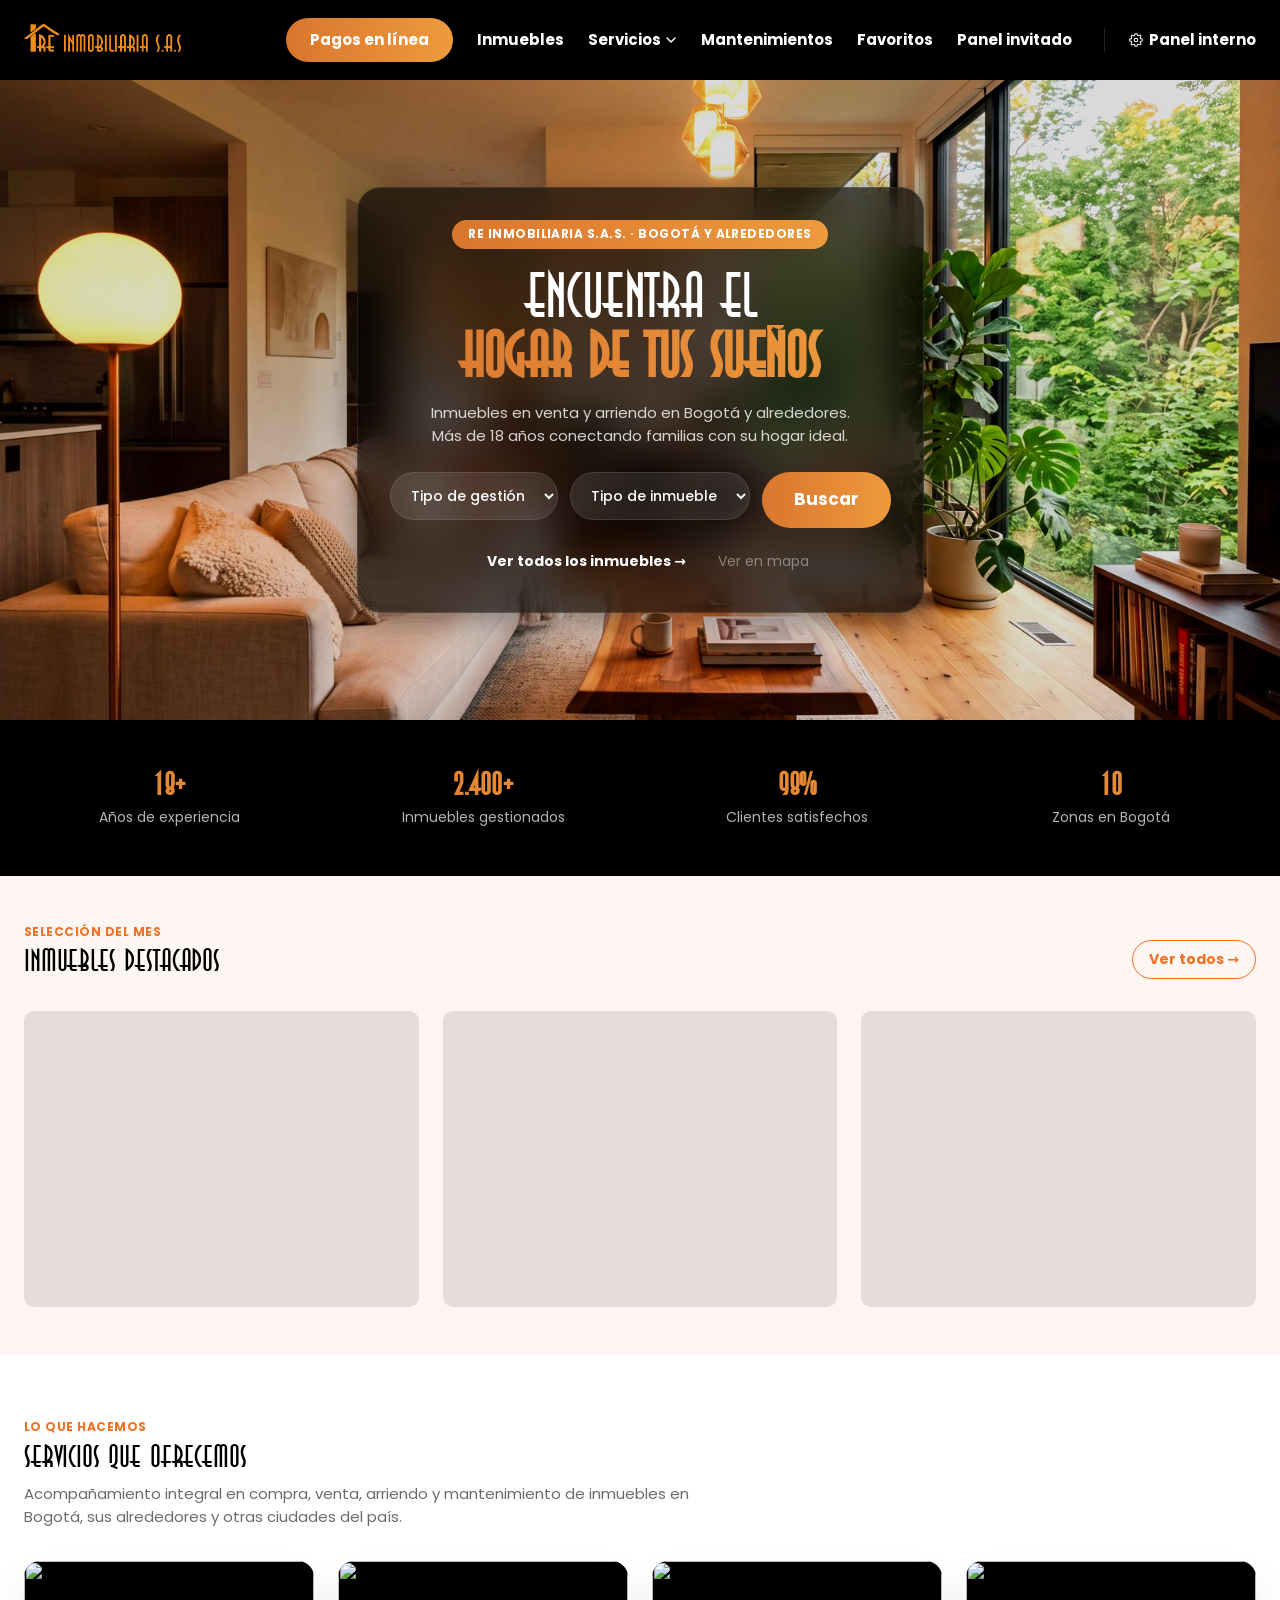
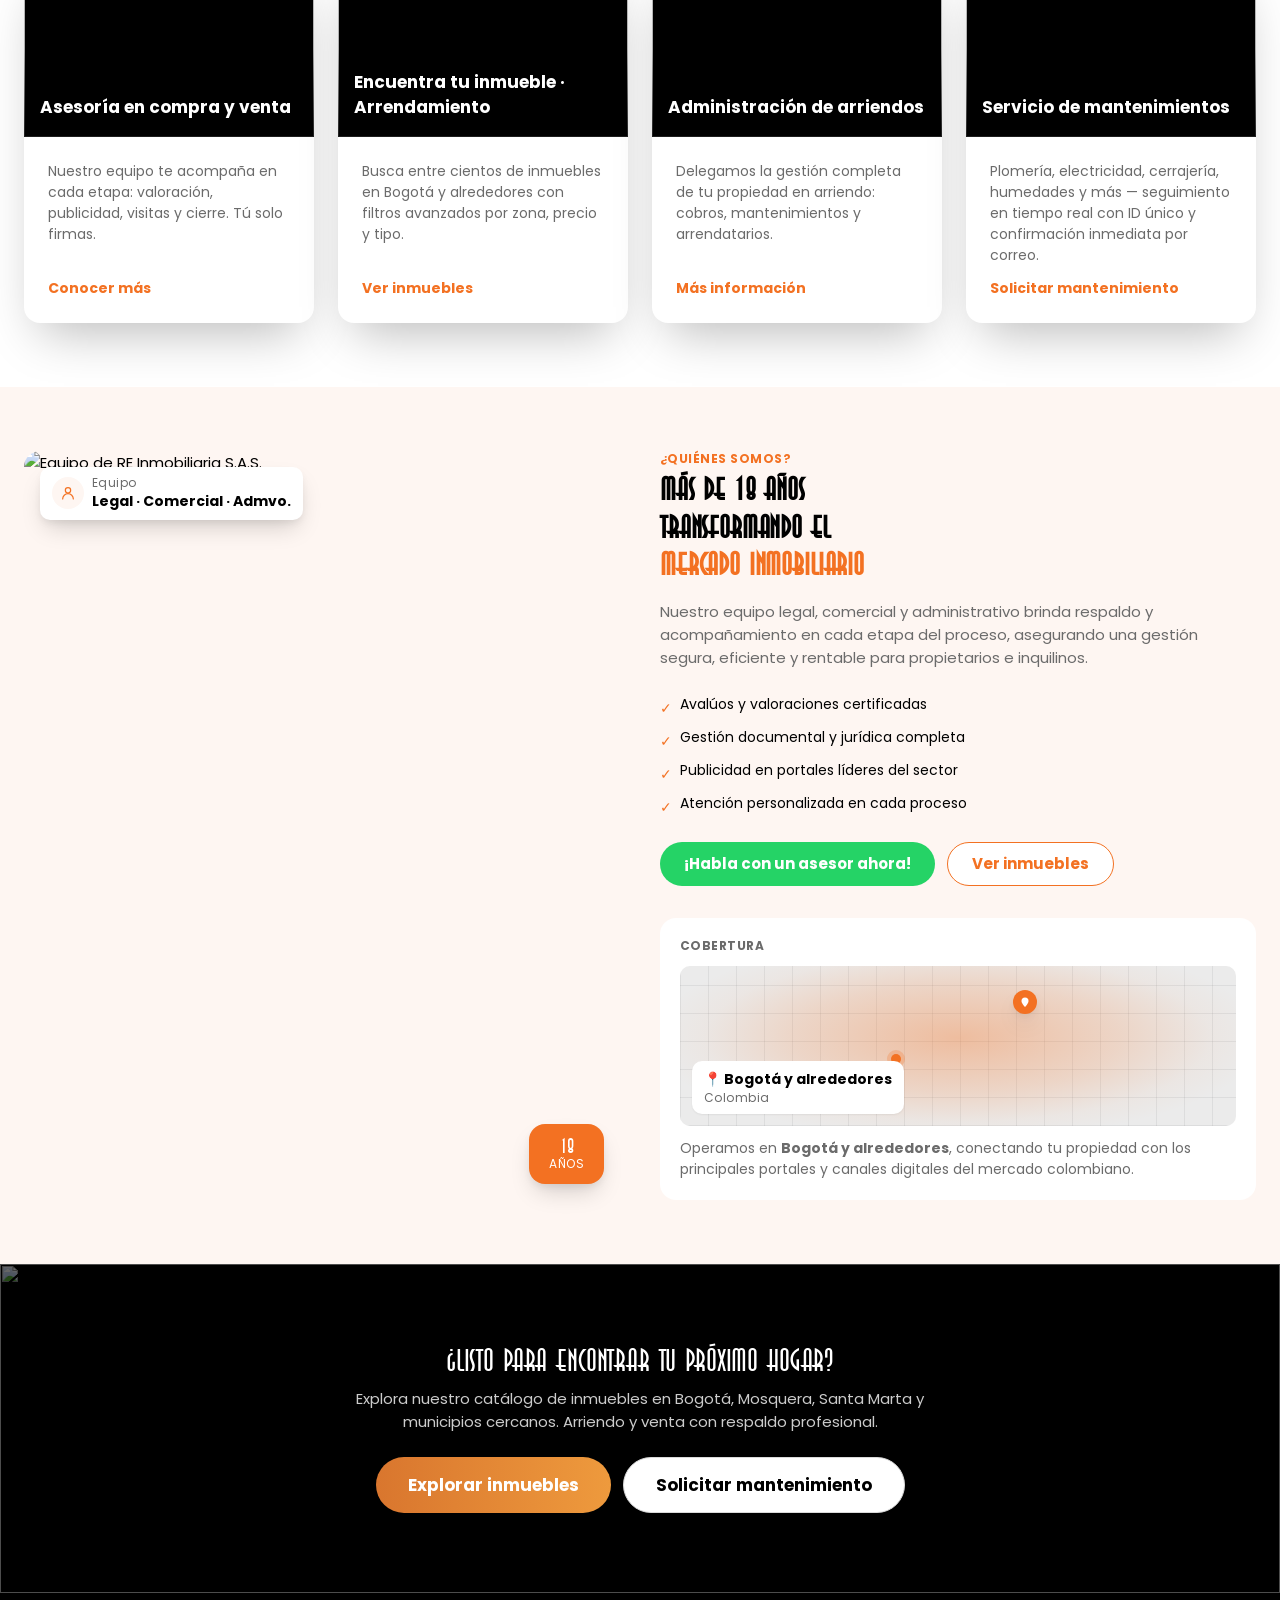
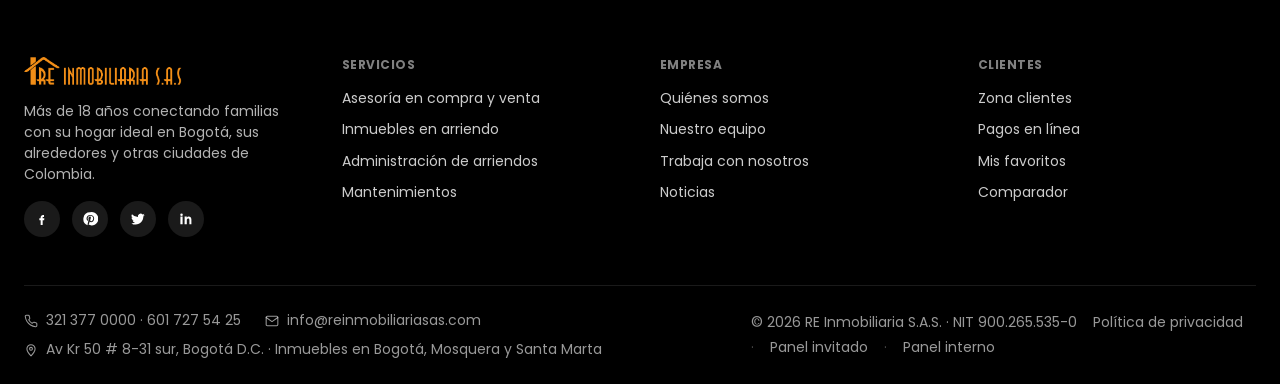
==== index.html @ d083c3a6 "Demo de la página (versión 3) Co-Authored-By: Claude Opus 5.5 <noreply@anthropic.com>" ====
<!doctype html>
<html lang="es">
  <head>
    <meta charset="UTF-8" />
    <meta name="viewport" content="width=device-width, initial-scale=1.0" />
    <title>RE Inmobiliaria S.A.S. · Inmuebles en venta y arriendo en Bogotá y alrededores</title>
    <meta name="description" content="Inmuebles en venta y arriendo en Bogotá, Mosquera, Santa Marta y municipios cercanos. Administración de arriendos con canon garantizado y asesoría en compra y venta." />
    <script type="module" crossorigin src="./assets/index-C6ubczsK.js"></script>
    <link rel="stylesheet" crossorigin href="./assets/index-BKQSIBcS.css">
  </head>
  <body>
    <div id="root"></div>
  </body>
</html>
---- assets/index-BKQSIBcS.css ----
.leaflet-pane,.leaflet-tile,.leaflet-marker-icon,.leaflet-marker-shadow,.leaflet-tile-container,.leaflet-pane>svg,.leaflet-pane>canvas,.leaflet-zoom-box,.leaflet-image-layer,.leaflet-layer{position:absolute;left:0;top:0}.leaflet-container{overflow:hidden}.leaflet-tile,.leaflet-marker-icon,.leaflet-marker-shadow{-webkit-user-select:none;-moz-user-select:none;user-select:none;-webkit-user-drag:none}.leaflet-tile::-moz-selection{background:transparent}.leaflet-tile::selection{background:transparent}.leaflet-safari .leaflet-tile{image-rendering:-webkit-optimize-contrast}.leaflet-safari .leaflet-tile-container{width:1600px;height:1600px;-webkit-transform-origin:0 0}.leaflet-marker-icon,.leaflet-marker-shadow{display:block}.leaflet-container .leaflet-overlay-pane svg{max-width:none!important;max-height:none!important}.leaflet-container .leaflet-marker-pane img,.leaflet-container .leaflet-shadow-pane img,.leaflet-container .leaflet-tile-pane img,.leaflet-container img.leaflet-image-layer,.leaflet-container .leaflet-tile{max-width:none!important;max-height:none!important;width:auto;padding:0}.leaflet-container img.leaflet-tile{mix-blend-mode:plus-lighter}.leaflet-container.leaflet-touch-zoom{touch-action:pan-x pan-y}.leaflet-container.leaflet-touch-drag{touch-action:none;touch-action:pinch-zoom}.leaflet-container.leaflet-touch-drag.leaflet-touch-zoom{touch-action:none}.leaflet-container{-webkit-tap-highlight-color:transparent}.leaflet-container a{-webkit-tap-highlight-color:rgba(51,181,229,.4)}.leaflet-tile{filter:inherit;visibility:hidden}.leaflet-tile-loaded{visibility:inherit}.leaflet-zoom-box{width:0;height:0;box-sizing:border-box;z-index:800}.leaflet-overlay-pane svg{-moz-user-select:none}.leaflet-pane{z-index:400}.leaflet-tile-pane{z-index:200}.leaflet-overlay-pane{z-index:400}.leaflet-shadow-pane{z-index:500}.leaflet-marker-pane{z-index:600}.leaflet-tooltip-pane{z-index:650}.leaflet-popup-pane{z-index:700}.leaflet-map-pane canvas{z-index:100}.leaflet-map-pane svg{z-index:200}.leaflet-vml-shape{width:1px;height:1px}.lvml{behavior:url(#default#VML);display:inline-block;position:absolute}.leaflet-control{position:relative;z-index:800;pointer-events:visiblePainted;pointer-events:auto}.leaflet-top,.leaflet-bottom{position:absolute;z-index:1000;pointer-events:none}.leaflet-top{top:0}.leaflet-right{right:0}.leaflet-bottom{bottom:0}.leaflet-left{left:0}.leaflet-control{float:left;clear:both}.leaflet-right .leaflet-control{float:right}.leaflet-top .leaflet-control{margin-top:10px}.leaflet-bottom .leaflet-control{margin-bottom:10px}.leaflet-left .leaflet-control{margin-left:10px}.leaflet-right .leaflet-control{margin-right:10px}.leaflet-fade-anim .leaflet-popup{opacity:0;transition:opacity .2s linear}.leaflet-fade-anim .leaflet-map-pane .leaflet-popup{opacity:1}.leaflet-zoom-animated{transform-origin:0 0}svg.leaflet-zoom-animated{will-change:transform}.leaflet-zoom-anim .leaflet-zoom-animated{transition:transform .25s cubic-bezier(0,0,.25,1)}.leaflet-zoom-anim .leaflet-tile,.leaflet-pan-anim .leaflet-tile{transition:none}.leaflet-zoom-anim .leaflet-zoom-hide{visibility:hidden}.leaflet-interactive{cursor:pointer}.leaflet-grab{cursor:grab}.leaflet-crosshair,.leaflet-crosshair .leaflet-interactive{cursor:crosshair}.leaflet-popup-pane,.leaflet-control{cursor:auto}.leaflet-dragging .leaflet-grab,.leaflet-dragging .leaflet-grab .leaflet-interactive,.leaflet-dragging .leaflet-marker-draggable{cursor:move;cursor:grabbing}.leaflet-marker-icon,.leaflet-marker-shadow,.leaflet-image-layer,.leaflet-pane>svg path,.leaflet-tile-container{pointer-events:none}.leaflet-marker-icon.leaflet-interactive,.leaflet-image-layer.leaflet-interactive,.leaflet-pane>svg path.leaflet-interactive,svg.leaflet-image-layer.leaflet-interactive path{pointer-events:visiblePainted;pointer-events:auto}.leaflet-container{background:#ddd;outline-offset:1px}.leaflet-container a{color:#0078a8}.leaflet-zoom-box{border:2px dotted #38f;background:#ffffff80}.leaflet-container{font-family:Helvetica Neue,Arial,Helvetica,sans-serif;font-size:12px;font-size:.75rem;line-height:1.5}.leaflet-bar{box-shadow:0 1px 5px #000000a6;border-radius:4px}.leaflet-bar a{background-color:#fff;border-bottom:1px solid #ccc;width:26px;height:26px;line-height:26px;display:block;text-align:center;text-decoration:none;color:#000}.leaflet-bar a,.leaflet-control-layers-toggle{background-position:50% 50%;background-repeat:no-repeat;display:block}.leaflet-bar a:hover,.leaflet-bar a:focus{background-color:#f4f4f4}.leaflet-bar a:first-child{border-top-left-radius:4px;border-top-right-radius:4px}.leaflet-bar a:last-child{border-bottom-left-radius:4px;border-bottom-right-radius:4px;border-bottom:none}.leaflet-bar a.leaflet-disabled{cursor:default;background-color:#f4f4f4;color:#bbb}.leaflet-touch .leaflet-bar a{width:30px;height:30px;line-height:30px}.leaflet-touch .leaflet-bar a:first-child{border-top-left-radius:2px;border-top-right-radius:2px}.leaflet-touch .leaflet-bar a:last-child{border-bottom-left-radius:2px;border-bottom-right-radius:2px}.leaflet-control-zoom-in,.leaflet-control-zoom-out{font:700 18px Lucida Console,Monaco,monospace;text-indent:1px}.leaflet-touch .leaflet-control-zoom-in,.leaflet-touch .leaflet-control-zoom-out{font-size:22px}.leaflet-control-layers{box-shadow:0 1px 5px #0006;background:#fff;border-radius:5px}.leaflet-control-layers-toggle{background-image:url([data-uri]);width:36px;height:36px}.leaflet-retina .leaflet-control-layers-toggle{background-image:url([data-uri]);background-size:26px 26px}.leaflet-touch .leaflet-control-layers-toggle{width:44px;height:44px}.leaflet-control-layers .leaflet-control-layers-list,.leaflet-control-layers-expanded .leaflet-control-layers-toggle{display:none}.leaflet-control-layers-expanded .leaflet-control-layers-list{display:block;position:relative}.leaflet-control-layers-expanded{padding:6px 10px 6px 6px;color:#333;background:#fff}.leaflet-control-layers-scrollbar{overflow-y:scroll;overflow-x:hidden;padding-right:5px}.leaflet-control-layers-selector{margin-top:2px;position:relative;top:1px}.leaflet-control-layers label{display:block;font-size:13px;font-size:1.08333em}.leaflet-control-layers-separator{height:0;border-top:1px solid #ddd;margin:5px -10px 5px -6px}.leaflet-default-icon-path{background-image:url([data-uri])}.leaflet-container .leaflet-control-attribution{background:#fff;background:#fffc;margin:0}.leaflet-control-attribution,.leaflet-control-scale-line{padding:0 5px;color:#333;line-height:1.4}.leaflet-control-attribution a{text-decoration:none}.leaflet-control-attribution a:hover,.leaflet-control-attribution a:focus{text-decoration:underline}.leaflet-attribution-flag{display:inline!important;vertical-align:baseline!important;width:1em;height:.6669em}.leaflet-left .leaflet-control-scale{margin-left:5px}.leaflet-bottom .leaflet-control-scale{margin-bottom:5px}.leaflet-control-scale-line{border:2px solid #777;border-top:none;line-height:1.1;padding:2px 5px 1px;white-space:nowrap;box-sizing:border-box;background:#fffc;text-shadow:1px 1px #fff}.leaflet-control-scale-line:not(:first-child){border-top:2px solid #777;border-bottom:none;margin-top:-2px}.leaflet-control-scale-line:not(:first-child):not(:last-child){border-bottom:2px solid #777}.leaflet-touch .leaflet-control-attribution,.leaflet-touch .leaflet-control-layers,.leaflet-touch .leaflet-bar{box-shadow:none}.leaflet-touch .leaflet-control-layers,.leaflet-touch .leaflet-bar{border:2px solid rgba(0,0,0,.2);background-clip:padding-box}.leaflet-popup{position:absolute;text-align:center;margin-bottom:20px}.leaflet-popup-content-wrapper{padding:1px;text-align:left;border-radius:12px}.leaflet-popup-content{margin:13px 24px 13px 20px;line-height:1.3;font-size:13px;font-size:1.08333em;min-height:1px}.leaflet-popup-content p{margin:1.3em 0}.leaflet-popup-tip-container{width:40px;height:20px;position:absolute;left:50%;margin-top:-1px;margin-left:-20px;overflow:hidden;pointer-events:none}.leaflet-popup-tip{width:17px;height:17px;padding:1px;margin:-10px auto 0;pointer-events:auto;transform:rotate(45deg)}.leaflet-popup-content-wrapper,.leaflet-popup-tip{background:#fff;color:#333;box-shadow:0 3px 14px #0006}.leaflet-container a.leaflet-popup-close-button{position:absolute;top:0;right:0;border:none;text-align:center;width:24px;height:24px;font:16px/24px Tahoma,Verdana,sans-serif;color:#757575;text-decoration:none;background:transparent}.leaflet-container a.leaflet-popup-close-button:hover,.leaflet-container a.leaflet-popup-close-button:focus{color:#585858}.leaflet-popup-scrolled{overflow:auto}.leaflet-oldie .leaflet-popup-content-wrapper{-ms-zoom:1}.leaflet-oldie .leaflet-popup-tip{width:24px;margin:0 auto;-ms-filter:"progid:DXImageTransform.Microsoft.Matrix(M11=0.70710678, M12=0.70710678, M21=-0.70710678, M22=0.70710678)";filter:progid:DXImageTransform.Microsoft.Matrix(M11=.70710678,M12=.70710678,M21=-.70710678,M22=.70710678)}.leaflet-oldie .leaflet-control-zoom,.leaflet-oldie .leaflet-control-layers,.leaflet-oldie .leaflet-popup-content-wrapper,.leaflet-oldie .leaflet-popup-tip{border:1px solid #999}.leaflet-div-icon{background:#fff;border:1px solid #666}.leaflet-tooltip{position:absolute;padding:6px;background-color:#fff;border:1px solid #fff;border-radius:3px;color:#222;white-space:nowrap;-webkit-user-select:none;-moz-user-select:none;user-select:none;pointer-events:none;box-shadow:0 1px 3px #0006}.leaflet-tooltip.leaflet-interactive{cursor:pointer;pointer-events:auto}.leaflet-tooltip-top:before,.leaflet-tooltip-bottom:before,.leaflet-tooltip-left:before,.leaflet-tooltip-right:before{position:absolute;pointer-events:none;border:6px solid transparent;background:transparent;content:""}.leaflet-tooltip-bottom{margin-top:6px}.leaflet-tooltip-top{margin-top:-6px}.leaflet-tooltip-bottom:before,.leaflet-tooltip-top:before{left:50%;margin-left:-6px}.leaflet-tooltip-top:before{bottom:0;margin-bottom:-12px;border-top-color:#fff}.leaflet-tooltip-bottom:before{top:0;margin-top:-12px;margin-left:-6px;border-bottom-color:#fff}.leaflet-tooltip-left{margin-left:-6px}.leaflet-tooltip-right{margin-left:6px}.leaflet-tooltip-left:before,.leaflet-tooltip-right:before{top:50%;margin-top:-6px}.leaflet-tooltip-left:before{right:0;margin-right:-12px;border-left-color:#fff}.leaflet-tooltip-right:before{left:0;margin-left:-12px;border-right-color:#fff}@media print{.leaflet-control{-webkit-print-color-adjust:exact;print-color-adjust:exact}}*,:before,:after{--tw-border-spacing-x: 0;--tw-border-spacing-y: 0;--tw-translate-x: 0;--tw-translate-y: 0;--tw-rotate: 0;--tw-skew-x: 0;--tw-skew-y: 0;--tw-scale-x: 1;--tw-scale-y: 1;--tw-pan-x: ;--tw-pan-y: ;--tw-pinch-zoom: ;--tw-scroll-snap-strictness: proximity;--tw-gradient-from-position: ;--tw-gradient-via-position: ;--tw-gradient-to-position: ;--tw-ordinal: ;--tw-slashed-zero: ;--tw-numeric-figure: ;--tw-numeric-spacing: ;--tw-numeric-fraction: ;--tw-ring-inset: ;--tw-ring-offset-width: 0px;--tw-ring-offset-color: #fff;--tw-ring-color: rgb(59 130 246 / .5);--tw-ring-offset-shadow: 0 0 #0000;--tw-ring-shadow: 0 0 #0000;--tw-shadow: 0 0 #0000;--tw-shadow-colored: 0 0 #0000;--tw-blur: ;--tw-brightness: ;--tw-contrast: ;--tw-grayscale: ;--tw-hue-rotate: ;--tw-invert: ;--tw-saturate: ;--tw-sepia: ;--tw-drop-shadow: ;--tw-backdrop-blur: ;--tw-backdrop-brightness: ;--tw-backdrop-contrast: ;--tw-backdrop-grayscale: ;--tw-backdrop-hue-rotate: ;--tw-backdrop-invert: ;--tw-backdrop-opacity: ;--tw-backdrop-saturate: ;--tw-backdrop-sepia: ;--tw-contain-size: ;--tw-contain-layout: ;--tw-contain-paint: ;--tw-contain-style: }::backdrop{--tw-border-spacing-x: 0;--tw-border-spacing-y: 0;--tw-translate-x: 0;--tw-translate-y: 0;--tw-rotate: 0;--tw-skew-x: 0;--tw-skew-y: 0;--tw-scale-x: 1;--tw-scale-y: 1;--tw-pan-x: ;--tw-pan-y: ;--tw-pinch-zoom: ;--tw-scroll-snap-strictness: proximity;--tw-gradient-from-position: ;--tw-gradient-via-position: ;--tw-gradient-to-position: ;--tw-ordinal: ;--tw-slashed-zero: ;--tw-numeric-figure: ;--tw-numeric-spacing: ;--tw-numeric-fraction: ;--tw-ring-inset: ;--tw-ring-offset-width: 0px;--tw-ring-offset-color: #fff;--tw-ring-color: rgb(59 130 246 / .5);--tw-ring-offset-shadow: 0 0 #0000;--tw-ring-shadow: 0 0 #0000;--tw-shadow: 0 0 #0000;--tw-shadow-colored: 0 0 #0000;--tw-blur: ;--tw-brightness: ;--tw-contrast: ;--tw-grayscale: ;--tw-hue-rotate: ;--tw-invert: ;--tw-saturate: ;--tw-sepia: ;--tw-drop-shadow: ;--tw-backdrop-blur: ;--tw-backdrop-brightness: ;--tw-backdrop-contrast: ;--tw-backdrop-grayscale: ;--tw-backdrop-hue-rotate: ;--tw-backdrop-invert: ;--tw-backdrop-opacity: ;--tw-backdrop-saturate: ;--tw-backdrop-sepia: ;--tw-contain-size: ;--tw-contain-layout: ;--tw-contain-paint: ;--tw-contain-style: }*,:before,:after{box-sizing:border-box;border-width:0;border-style:solid;border-color:#e5e7eb}:before,:after{--tw-content: ""}html,:host{line-height:1.5;-webkit-text-size-adjust:100%;-moz-tab-size:4;-o-tab-size:4;tab-size:4;font-family:ui-sans-serif,system-ui,sans-serif,"Apple Color Emoji","Segoe UI Emoji",Segoe UI Symbol,"Noto Color Emoji";font-feature-settings:normal;font-variation-settings:normal;-webkit-tap-highlight-color:transparent}body{margin:0;line-height:inherit}hr{height:0;color:inherit;border-top-width:1px}abbr:where([title]){-webkit-text-decoration:underline dotted;text-decoration:underline dotted}h1,h2,h3,h4,h5,h6{font-size:inherit;font-weight:inherit}a{color:inherit;text-decoration:inherit}b,strong{font-weight:bolder}code,kbd,samp,pre{font-family:ui-monospace,SFMono-Regular,Menlo,Monaco,Consolas,Liberation Mono,Courier New,monospace;font-feature-settings:normal;font-variation-settings:normal;font-size:1em}small{font-size:80%}sub,sup{font-size:75%;line-height:0;position:relative;vertical-align:baseline}sub{bottom:-.25em}sup{top:-.5em}table{text-indent:0;border-color:inherit;border-collapse:collapse}button,input,optgroup,select,textarea{font-family:inherit;font-feature-settings:inherit;font-variation-settings:inherit;font-size:100%;font-weight:inherit;line-height:inherit;letter-spacing:inherit;color:inherit;margin:0;padding:0}button,select{text-transform:none}button,input:where([type=button]),input:where([type=reset]),input:where([type=submit]){-webkit-appearance:button;background-color:transparent;background-image:none}:-moz-focusring{outline:auto}:-moz-ui-invalid{box-shadow:none}progress{vertical-align:baseline}::-webkit-inner-spin-button,::-webkit-outer-spin-button{height:auto}[type=search]{-webkit-appearance:textfield;outline-offset:-2px}::-webkit-search-decoration{-webkit-appearance:none}::-webkit-file-upload-button{-webkit-appearance:button;font:inherit}summary{display:list-item}blockquote,dl,dd,h1,h2,h3,h4,h5,h6,hr,figure,p,pre{margin:0}fieldset{margin:0;padding:0}legend{padding:0}ol,ul,menu{list-style:none;margin:0;padding:0}dialog{padding:0}textarea{resize:vertical}input::-moz-placeholder,textarea::-moz-placeholder{opacity:1;color:#9ca3af}input::placeholder,textarea::placeholder{opacity:1;color:#9ca3af}button,[role=button]{cursor:pointer}:disabled{cursor:default}img,svg,video,canvas,audio,iframe,embed,object{display:block;vertical-align:middle}img,video{max-width:100%;height:auto}[hidden]:where(:not([hidden=until-found])){display:none}html{font-family:Poppins,system-ui,-apple-system,sans-serif}body{--tw-bg-opacity: 1;background-color:rgb(254 246 242 / var(--tw-bg-opacity, 1));font-family:Poppins,system-ui,-apple-system,sans-serif;font-size:15px;line-height:1.55;--tw-text-opacity: 1;color:rgb(0 0 0 / var(--tw-text-opacity, 1));-webkit-font-smoothing:antialiased;-moz-osx-font-smoothing:grayscale}h1,h2{font-family:Anastas,Poppins,system-ui,-apple-system,sans-serif;text-transform:uppercase}h3{font-family:Poppins,system-ui,-apple-system,sans-serif}.sr-only{position:absolute;width:1px;height:1px;padding:0;margin:-1px;overflow:hidden;clip:rect(0,0,0,0);white-space:nowrap;border-width:0}.pointer-events-none{pointer-events:none}.pointer-events-auto{pointer-events:auto}.visible{visibility:visible}.invisible{visibility:hidden}.fixed{position:fixed}.absolute{position:absolute}.relative{position:relative}.sticky{position:sticky}.inset-0{top:0;right:0;bottom:0;left:0}.inset-x-0{left:0;right:0}.inset-y-0{top:0;bottom:0}.-left-\[27px\]{left:-27px}.-left-\[calc\(2rem\+15px\)\]{left:calc((2rem + 15px)*-1)}.bottom-0{bottom:0}.bottom-2{bottom:.5rem}.bottom-3{bottom:.75rem}.bottom-4{bottom:1rem}.bottom-5{bottom:1.25rem}.bottom-6{bottom:1.5rem}.left-0{left:0}.left-1\/2{left:50%}.left-2{left:.5rem}.left-3{left:.75rem}.left-4{left:1rem}.left-\[19px\]{left:19px}.left-\[38\%\]{left:38%}.left-\[62\%\]{left:62%}.right-0{right:0}.right-1{right:.25rem}.right-2{right:.5rem}.right-3{right:.75rem}.right-4{right:1rem}.top-0{top:0}.top-1{top:.25rem}.top-1\/2{top:50%}.top-20{top:5rem}.top-24{top:6rem}.top-3{top:.75rem}.top-4{top:1rem}.top-5{top:1.25rem}.top-\[30\%\]{top:30%}.top-\[35\%\]{top:35%}.top-\[55\%\]{top:55%}.top-full{top:100%}.isolate{isolation:isolate}.z-10{z-index:10}.z-20{z-index:20}.z-30{z-index:30}.z-40{z-index:40}.z-50{z-index:50}.m-auto{margin:auto}.mx-auto{margin-left:auto;margin-right:auto}.my-2{margin-top:.5rem;margin-bottom:.5rem}.-mt-3{margin-top:-.75rem}.mb-1{margin-bottom:.25rem}.mb-1\.5{margin-bottom:.375rem}.mb-2{margin-bottom:.5rem}.mb-3{margin-bottom:.75rem}.mb-4{margin-bottom:1rem}.mb-6{margin-bottom:1.5rem}.mb-8{margin-bottom:2rem}.ml-1{margin-left:.25rem}.ml-2{margin-left:.5rem}.ml-3{margin-left:.75rem}.mr-1\.5{margin-right:.375rem}.mr-auto{margin-right:auto}.mt-0\.5{margin-top:.125rem}.mt-1{margin-top:.25rem}.mt-1\.5{margin-top:.375rem}.mt-10{margin-top:2.5rem}.mt-12{margin-top:3rem}.mt-2{margin-top:.5rem}.mt-3{margin-top:.75rem}.mt-4{margin-top:1rem}.mt-5{margin-top:1.25rem}.mt-6{margin-top:1.5rem}.mt-8{margin-top:2rem}.mt-auto{margin-top:auto}.block{display:block}.inline-block{display:inline-block}.inline{display:inline}.flex{display:flex}.inline-flex{display:inline-flex}.table{display:table}.grid{display:grid}.hidden{display:none}.aspect-\[4\/3\]{aspect-ratio:4/3}.h-1{height:.25rem}.h-1\.5{height:.375rem}.h-10{height:2.5rem}.h-11{height:2.75rem}.h-12{height:3rem}.h-14{height:3.5rem}.h-16{height:4rem}.h-2{height:.5rem}.h-2\.5{height:.625rem}.h-20{height:5rem}.h-24{height:6rem}.h-3{height:.75rem}.h-4{height:1rem}.h-40{height:10rem}.h-44{height:11rem}.h-5{height:1.25rem}.h-52{height:13rem}.h-6{height:1.5rem}.h-7{height:1.75rem}.h-8{height:2rem}.h-80{height:20rem}.h-9{height:2.25rem}.h-\[260px\]{height:260px}.h-\[420px\]{height:420px}.h-\[500px\]{height:500px}.h-\[520px\]{height:520px}.h-\[640px\]{height:640px}.h-fit{height:-moz-fit-content;height:fit-content}.h-full{height:100%}.h-screen{height:100vh}.max-h-40{max-height:10rem}.max-h-48{max-height:12rem}.max-h-52{max-height:13rem}.max-h-\[70\%\]{max-height:70%}.max-h-\[80vh\]{max-height:80vh}.max-h-\[92vh\]{max-height:92vh}.max-h-full{max-height:100%}.min-h-0{min-height:0px}.min-h-\[360px\]{min-height:360px}.min-h-\[420px\]{min-height:420px}.min-h-\[480px\]{min-height:480px}.min-h-\[640px\]{min-height:640px}.min-h-screen{min-height:100vh}.w-0\.5{width:.125rem}.w-1\.5{width:.375rem}.w-1\/3{width:33.333333%}.w-10{width:2.5rem}.w-11{width:2.75rem}.w-12{width:3rem}.w-14{width:3.5rem}.w-16{width:4rem}.w-2{width:.5rem}.w-2\.5{width:.625rem}.w-2\/5{width:40%}.w-20{width:5rem}.w-24{width:6rem}.w-3{width:.75rem}.w-32{width:8rem}.w-4{width:1rem}.w-40{width:10rem}.w-44{width:11rem}.w-5{width:1.25rem}.w-56{width:14rem}.w-6{width:1.5rem}.w-64{width:16rem}.w-7{width:1.75rem}.w-72{width:18rem}.w-8{width:2rem}.w-9{width:2.25rem}.w-\[min\(24rem\,calc\(100vw-2rem\)\)\]{width:min(24rem,calc(100vw - 2rem))}.w-auto{width:auto}.w-fit{width:-moz-fit-content;width:fit-content}.w-full{width:100%}.w-px{width:1px}.min-w-0{min-width:0px}.min-w-\[3ch\]{min-width:3ch}.min-w-\[420px\]{min-width:420px}.min-w-\[460px\]{min-width:460px}.min-w-\[560px\]{min-width:560px}.min-w-\[640px\]{min-width:640px}.min-w-\[860px\]{min-width:860px}.min-w-\[900px\]{min-width:900px}.max-w-2xl{max-width:42rem}.max-w-3xl{max-width:48rem}.max-w-4xl{max-width:56rem}.max-w-5xl{max-width:64rem}.max-w-6xl{max-width:72rem}.max-w-7xl{max-width:80rem}.max-w-\[130px\]{max-width:130px}.max-w-\[140px\]{max-width:140px}.max-w-\[200px\]{max-width:200px}.max-w-\[85\%\]{max-width:85%}.max-w-full{max-width:100%}.max-w-lg{max-width:32rem}.max-w-md{max-width:28rem}.max-w-prose{max-width:65ch}.max-w-sm{max-width:24rem}.max-w-xl{max-width:36rem}.max-w-xs{max-width:20rem}.flex-1{flex:1 1 0%}.shrink-0{flex-shrink:0}.table-fixed{table-layout:fixed}.border-collapse{border-collapse:collapse}.origin-top{transform-origin:top}.-translate-x-1\/2{--tw-translate-x: -50%;transform:translate(var(--tw-translate-x),var(--tw-translate-y)) rotate(var(--tw-rotate)) skew(var(--tw-skew-x)) skewY(var(--tw-skew-y)) scaleX(var(--tw-scale-x)) scaleY(var(--tw-scale-y))}.-translate-y-1\/2{--tw-translate-y: -50%;transform:translate(var(--tw-translate-x),var(--tw-translate-y)) rotate(var(--tw-rotate)) skew(var(--tw-skew-x)) skewY(var(--tw-skew-y)) scaleX(var(--tw-scale-x)) scaleY(var(--tw-scale-y))}.-translate-y-full{--tw-translate-y: -100%;transform:translate(var(--tw-translate-x),var(--tw-translate-y)) rotate(var(--tw-rotate)) skew(var(--tw-skew-x)) skewY(var(--tw-skew-y)) scaleX(var(--tw-scale-x)) scaleY(var(--tw-scale-y))}.translate-x-1\/2{--tw-translate-x: 50%;transform:translate(var(--tw-translate-x),var(--tw-translate-y)) rotate(var(--tw-rotate)) skew(var(--tw-skew-x)) skewY(var(--tw-skew-y)) scaleX(var(--tw-scale-x)) scaleY(var(--tw-scale-y))}.rotate-180{--tw-rotate: 180deg;transform:translate(var(--tw-translate-x),var(--tw-translate-y)) rotate(var(--tw-rotate)) skew(var(--tw-skew-x)) skewY(var(--tw-skew-y)) scaleX(var(--tw-scale-x)) scaleY(var(--tw-scale-y))}.transform{transform:translate(var(--tw-translate-x),var(--tw-translate-y)) rotate(var(--tw-rotate)) skew(var(--tw-skew-x)) skewY(var(--tw-skew-y)) scaleX(var(--tw-scale-x)) scaleY(var(--tw-scale-y))}@keyframes bounce{0%,to{transform:translateY(-25%);animation-timing-function:cubic-bezier(.8,0,1,1)}50%{transform:none;animation-timing-function:cubic-bezier(0,0,.2,1)}}.animate-bounce{animation:bounce 1s infinite}@keyframes pulse{50%{opacity:.5}}.animate-pulse{animation:pulse 2s cubic-bezier(.4,0,.6,1) infinite}@keyframes spin{to{transform:rotate(360deg)}}.animate-spin{animation:spin 1s linear infinite}.cursor-not-allowed{cursor:not-allowed}.cursor-pointer{cursor:pointer}.cursor-zoom-in{cursor:zoom-in}.resize{resize:both}.scroll-mt-24{scroll-margin-top:6rem}.list-disc{list-style-type:disc}.appearance-none{-webkit-appearance:none;-moz-appearance:none;appearance:none}.grid-cols-1{grid-template-columns:repeat(1,minmax(0,1fr))}.grid-cols-2{grid-template-columns:repeat(2,minmax(0,1fr))}.grid-cols-3{grid-template-columns:repeat(3,minmax(0,1fr))}.grid-cols-4{grid-template-columns:repeat(4,minmax(0,1fr))}.grid-cols-\[minmax\(0\,140px\)_1fr_auto\]{grid-template-columns:minmax(0,140px) 1fr auto}.flex-row-reverse{flex-direction:row-reverse}.flex-col{flex-direction:column}.flex-wrap{flex-wrap:wrap}.items-start{align-items:flex-start}.items-end{align-items:flex-end}.items-center{align-items:center}.items-baseline{align-items:baseline}.justify-start{justify-content:flex-start}.justify-end{justify-content:flex-end}.justify-center{justify-content:center}.justify-between{justify-content:space-between}.gap-1{gap:.25rem}.gap-1\.5{gap:.375rem}.gap-10{gap:2.5rem}.gap-2{gap:.5rem}.gap-2\.5{gap:.625rem}.gap-3{gap:.75rem}.gap-4{gap:1rem}.gap-5{gap:1.25rem}.gap-6{gap:1.5rem}.gap-8{gap:2rem}.gap-x-4{-moz-column-gap:1rem;column-gap:1rem}.gap-x-6{-moz-column-gap:1.5rem;column-gap:1.5rem}.gap-y-1{row-gap:.25rem}.gap-y-2{row-gap:.5rem}.gap-y-5{row-gap:1.25rem}.space-y-1>:not([hidden])~:not([hidden]){--tw-space-y-reverse: 0;margin-top:calc(.25rem * calc(1 - var(--tw-space-y-reverse)));margin-bottom:calc(.25rem * var(--tw-space-y-reverse))}.space-y-1\.5>:not([hidden])~:not([hidden]){--tw-space-y-reverse: 0;margin-top:calc(.375rem * calc(1 - var(--tw-space-y-reverse)));margin-bottom:calc(.375rem * var(--tw-space-y-reverse))}.space-y-2>:not([hidden])~:not([hidden]){--tw-space-y-reverse: 0;margin-top:calc(.5rem * calc(1 - var(--tw-space-y-reverse)));margin-bottom:calc(.5rem * var(--tw-space-y-reverse))}.space-y-2\.5>:not([hidden])~:not([hidden]){--tw-space-y-reverse: 0;margin-top:calc(.625rem * calc(1 - var(--tw-space-y-reverse)));margin-bottom:calc(.625rem * var(--tw-space-y-reverse))}.space-y-3>:not([hidden])~:not([hidden]){--tw-space-y-reverse: 0;margin-top:calc(.75rem * calc(1 - var(--tw-space-y-reverse)));margin-bottom:calc(.75rem * var(--tw-space-y-reverse))}.space-y-4>:not([hidden])~:not([hidden]){--tw-space-y-reverse: 0;margin-top:calc(1rem * calc(1 - var(--tw-space-y-reverse)));margin-bottom:calc(1rem * var(--tw-space-y-reverse))}.space-y-5>:not([hidden])~:not([hidden]){--tw-space-y-reverse: 0;margin-top:calc(1.25rem * calc(1 - var(--tw-space-y-reverse)));margin-bottom:calc(1.25rem * var(--tw-space-y-reverse))}.space-y-6>:not([hidden])~:not([hidden]){--tw-space-y-reverse: 0;margin-top:calc(1.5rem * calc(1 - var(--tw-space-y-reverse)));margin-bottom:calc(1.5rem * var(--tw-space-y-reverse))}.divide-y>:not([hidden])~:not([hidden]){--tw-divide-y-reverse: 0;border-top-width:calc(1px * calc(1 - var(--tw-divide-y-reverse)));border-bottom-width:calc(1px * var(--tw-divide-y-reverse))}.divide-border>:not([hidden])~:not([hidden]){--tw-divide-opacity: 1;border-color:rgb(217 217 217 / var(--tw-divide-opacity, 1))}.overflow-hidden{overflow:hidden}.overflow-x-auto{overflow-x:auto}.overflow-y-auto{overflow-y:auto}.truncate{overflow:hidden;text-overflow:ellipsis;white-space:nowrap}.hyphens-auto{-webkit-hyphens:auto;hyphens:auto}.whitespace-nowrap{white-space:nowrap}.whitespace-pre-line{white-space:pre-line}.break-words{overflow-wrap:break-word}.break-all{word-break:break-all}.rounded{border-radius:.25rem}.rounded-full{border-radius:9999px}.rounded-lg{border-radius:16px}.rounded-md{border-radius:10px}.rounded-pill{border-radius:9999px}.rounded-xl{border-radius:24px}.rounded-b-md{border-bottom-right-radius:10px;border-bottom-left-radius:10px}.rounded-t-xl{border-top-left-radius:24px;border-top-right-radius:24px}.border{border-width:1px}.border-2{border-width:2px}.border-b{border-bottom-width:1px}.border-b-2{border-bottom-width:2px}.border-l{border-left-width:1px}.border-l-2{border-left-width:2px}.border-l-4{border-left-width:4px}.border-t{border-top-width:1px}.border-t-2{border-top-width:2px}.border-dashed{border-style:dashed}.border-border{--tw-border-opacity: 1;border-color:rgb(217 217 217 / var(--tw-border-opacity, 1))}.border-dark{--tw-border-opacity: 1;border-color:rgb(0 0 0 / var(--tw-border-opacity, 1))}.border-dark-glassBorder{border-color:#ffffff1a}.border-primary{--tw-border-opacity: 1;border-color:rgb(243 113 34 / var(--tw-border-opacity, 1))}.border-primary-light{--tw-border-opacity: 1;border-color:rgb(253 234 222 / var(--tw-border-opacity, 1))}.border-primary\/30{border-color:#f371224d}.border-primary\/60{border-color:#f3712299}.border-status-inProgress-dot{--tw-border-opacity: 1;border-color:rgb(217 119 6 / var(--tw-border-opacity, 1))}.border-status-resolved-dot{--tw-border-opacity: 1;border-color:rgb(22 163 74 / var(--tw-border-opacity, 1))}.border-transparent{border-color:transparent}.border-white\/10{border-color:#ffffff1a}.border-white\/15{border-color:#ffffff26}.border-white\/40{border-color:#fff6}.border-t-transparent{border-top-color:transparent}.bg-border{--tw-bg-opacity: 1;background-color:rgb(217 217 217 / var(--tw-bg-opacity, 1))}.bg-dark{--tw-bg-opacity: 1;background-color:rgb(0 0 0 / var(--tw-bg-opacity, 1))}.bg-dark-glass{background-color:#000000a6}.bg-dark-subtle{--tw-bg-opacity: 1;background-color:rgb(235 235 235 / var(--tw-bg-opacity, 1))}.bg-dark-subtle\/20{background-color:#ebebeb33}.bg-dark-subtle\/40{background-color:#ebebeb66}.bg-dark-subtle\/60{background-color:#ebebeb99}.bg-dark\/10{background-color:#0000001a}.bg-dark\/15{background-color:#00000026}.bg-dark\/5{background-color:#0000000d}.bg-dark\/50{background-color:#00000080}.bg-dark\/80{background-color:#000c}.bg-dark\/85{background-color:#000000d9}.bg-primary{--tw-bg-opacity: 1;background-color:rgb(243 113 34 / var(--tw-bg-opacity, 1))}.bg-primary-light{--tw-bg-opacity: 1;background-color:rgb(253 234 222 / var(--tw-bg-opacity, 1))}.bg-primary-subtle{--tw-bg-opacity: 1;background-color:rgb(254 246 242 / var(--tw-bg-opacity, 1))}.bg-primary-subtle\/50{background-color:#fef6f280}.bg-status-assigned-bg{--tw-bg-opacity: 1;background-color:rgb(237 233 254 / var(--tw-bg-opacity, 1))}.bg-status-assigned-dot{--tw-bg-opacity: 1;background-color:rgb(124 58 237 / var(--tw-bg-opacity, 1))}.bg-status-inProgress-bg{--tw-bg-opacity: 1;background-color:rgb(254 243 199 / var(--tw-bg-opacity, 1))}.bg-status-received-bg{--tw-bg-opacity: 1;background-color:rgb(219 234 254 / var(--tw-bg-opacity, 1))}.bg-status-received-dot{--tw-bg-opacity: 1;background-color:rgb(37 99 235 / var(--tw-bg-opacity, 1))}.bg-status-resolved-bg{--tw-bg-opacity: 1;background-color:rgb(220 252 231 / var(--tw-bg-opacity, 1))}.bg-status-resolved-dot{--tw-bg-opacity: 1;background-color:rgb(22 163 74 / var(--tw-bg-opacity, 1))}.bg-status-waitingApproval-bg{--tw-bg-opacity: 1;background-color:rgb(255 237 213 / var(--tw-bg-opacity, 1))}.bg-transparent{background-color:transparent}.bg-whatsapp{--tw-bg-opacity: 1;background-color:rgb(37 211 102 / var(--tw-bg-opacity, 1))}.bg-white{--tw-bg-opacity: 1;background-color:rgb(255 255 255 / var(--tw-bg-opacity, 1))}.bg-white\/10{background-color:#ffffff1a}.bg-white\/15{background-color:#ffffff26}.bg-white\/5{background-color:#ffffff0d}.bg-white\/70{background-color:#ffffffb3}.bg-white\/90{background-color:#ffffffe6}.bg-white\/95{background-color:#fffffff2}.bg-gradient-primary{background-image:linear-gradient(to right,#d9762e,#ee9a3d)}.bg-gradient-to-r{background-image:linear-gradient(to right,var(--tw-gradient-stops))}.bg-gradient-to-t{background-image:linear-gradient(to top,var(--tw-gradient-stops))}.from-dark{--tw-gradient-from: #000000 var(--tw-gradient-from-position);--tw-gradient-to: rgb(0 0 0 / 0) var(--tw-gradient-to-position);--tw-gradient-stops: var(--tw-gradient-from), var(--tw-gradient-to)}.from-dark\/85{--tw-gradient-from: rgb(0 0 0 / .85) var(--tw-gradient-from-position);--tw-gradient-to: rgb(0 0 0 / 0) var(--tw-gradient-to-position);--tw-gradient-stops: var(--tw-gradient-from), var(--tw-gradient-to)}.from-white{--tw-gradient-from: #FFFFFF var(--tw-gradient-from-position);--tw-gradient-to: rgb(255 255 255 / 0) var(--tw-gradient-to-position);--tw-gradient-stops: var(--tw-gradient-from), var(--tw-gradient-to)}.via-dark\/10{--tw-gradient-to: rgb(0 0 0 / 0) var(--tw-gradient-to-position);--tw-gradient-stops: var(--tw-gradient-from), rgb(0 0 0 / .1) var(--tw-gradient-via-position), var(--tw-gradient-to)}.via-dark\/80{--tw-gradient-to: rgb(0 0 0 / 0) var(--tw-gradient-to-position);--tw-gradient-stops: var(--tw-gradient-from), rgb(0 0 0 / .8) var(--tw-gradient-via-position), var(--tw-gradient-to)}.via-white\/90{--tw-gradient-to: rgb(255 255 255 / 0) var(--tw-gradient-to-position);--tw-gradient-stops: var(--tw-gradient-from), rgb(255 255 255 / .9) var(--tw-gradient-via-position), var(--tw-gradient-to)}.to-dark\/30{--tw-gradient-to: rgb(0 0 0 / .3) var(--tw-gradient-to-position)}.to-transparent{--tw-gradient-to: transparent var(--tw-gradient-to-position)}.bg-clip-text{-webkit-background-clip:text;background-clip:text}.object-contain{-o-object-fit:contain;object-fit:contain}.object-cover{-o-object-fit:cover;object-fit:cover}.p-1{padding:.25rem}.p-1\.5{padding:.375rem}.p-10{padding:2.5rem}.p-12{padding:3rem}.p-2{padding:.5rem}.p-3{padding:.75rem}.p-4{padding:1rem}.p-5{padding:1.25rem}.p-6{padding:1.5rem}.p-7{padding:1.75rem}.p-8{padding:2rem}.px-0{padding-left:0;padding-right:0}.px-1{padding-left:.25rem;padding-right:.25rem}.px-1\.5{padding-left:.375rem;padding-right:.375rem}.px-2{padding-left:.5rem;padding-right:.5rem}.px-2\.5{padding-left:.625rem;padding-right:.625rem}.px-3{padding-left:.75rem;padding-right:.75rem}.px-4{padding-left:1rem;padding-right:1rem}.px-5{padding-left:1.25rem;padding-right:1.25rem}.px-6{padding-left:1.5rem;padding-right:1.5rem}.px-8{padding-left:2rem;padding-right:2rem}.py-0\.5{padding-top:.125rem;padding-bottom:.125rem}.py-1{padding-top:.25rem;padding-bottom:.25rem}.py-1\.5{padding-top:.375rem;padding-bottom:.375rem}.py-10{padding-top:2.5rem;padding-bottom:2.5rem}.py-12{padding-top:3rem;padding-bottom:3rem}.py-16{padding-top:4rem;padding-bottom:4rem}.py-2{padding-top:.5rem;padding-bottom:.5rem}.py-2\.5{padding-top:.625rem;padding-bottom:.625rem}.py-20{padding-top:5rem;padding-bottom:5rem}.py-24{padding-top:6rem;padding-bottom:6rem}.py-3{padding-top:.75rem;padding-bottom:.75rem}.py-3\.5{padding-top:.875rem;padding-bottom:.875rem}.py-4{padding-top:1rem;padding-bottom:1rem}.py-6{padding-top:1.5rem;padding-bottom:1.5rem}.py-8{padding-top:2rem;padding-bottom:2rem}.pb-1{padding-bottom:.25rem}.pb-16{padding-bottom:4rem}.pb-2{padding-bottom:.5rem}.pb-28{padding-bottom:7rem}.pb-4{padding-bottom:1rem}.pb-6{padding-bottom:1.5rem}.pl-1{padding-left:.25rem}.pl-2{padding-left:.5rem}.pl-3{padding-left:.75rem}.pl-4{padding-left:1rem}.pl-5{padding-left:1.25rem}.pl-6{padding-left:1.5rem}.pl-8{padding-left:2rem}.pr-1{padding-right:.25rem}.pr-1\.5{padding-right:.375rem}.pr-2{padding-right:.5rem}.pr-3{padding-right:.75rem}.pt-1{padding-top:.25rem}.pt-16{padding-top:4rem}.pt-2{padding-top:.5rem}.pt-3{padding-top:.75rem}.pt-4{padding-top:1rem}.pt-6{padding-top:1.5rem}.pt-8{padding-top:2rem}.text-left{text-align:left}.text-center{text-align:center}.text-right{text-align:right}.align-top{vertical-align:top}.font-body{font-family:Poppins,system-ui,-apple-system,sans-serif}.font-heading{font-family:Anastas,Poppins,system-ui,-apple-system,sans-serif}.font-mono{font-family:ui-monospace,SFMono-Regular,Menlo,Monaco,Consolas,Liberation Mono,Courier New,monospace}.text-2xl{font-size:1.5rem;line-height:2rem}.text-\[10px\]{font-size:10px}.text-\[11px\]{font-size:11px}.text-\[32px\]{font-size:32px}.text-body{font-size:15px;line-height:1.55}.text-body-lg{font-size:17px;line-height:1.5}.text-body-sm{font-size:14px;line-height:1.5}.text-caption{font-size:12px;line-height:1.4;letter-spacing:.04em}.text-heading-lg{font-size:30px;line-height:1.15;letter-spacing:-.005em}.text-heading-md{font-size:20px;line-height:1.2}.text-heading-xl{font-size:clamp(2.25rem,1.35rem + 4vw,3.75rem);line-height:1.05;letter-spacing:-.01em}.text-price{font-size:20px;line-height:1.2}.text-price-lg{font-size:24px;line-height:1.15}.font-black{font-weight:900}.font-bold{font-weight:700}.font-medium{font-weight:500}.font-normal{font-weight:400}.font-semibold{font-weight:600}.uppercase{text-transform:uppercase}.capitalize{text-transform:capitalize}.normal-case{text-transform:none}.italic{font-style:italic}.tabular-nums{--tw-numeric-spacing: tabular-nums;font-variant-numeric:var(--tw-ordinal) var(--tw-slashed-zero) var(--tw-numeric-figure) var(--tw-numeric-spacing) var(--tw-numeric-fraction)}.leading-none{line-height:1}.leading-relaxed{line-height:1.625}.leading-tight{line-height:1.25}.tracking-normal{letter-spacing:0em}.tracking-wide{letter-spacing:.025em}.tracking-wider{letter-spacing:.05em}.text-dark{--tw-text-opacity: 1;color:rgb(0 0 0 / var(--tw-text-opacity, 1))}.text-dark-subtle{--tw-text-opacity: 1;color:rgb(235 235 235 / var(--tw-text-opacity, 1))}.text-primary{--tw-text-opacity: 1;color:rgb(243 113 34 / var(--tw-text-opacity, 1))}.text-primary-foreground{--tw-text-opacity: 1;color:rgb(255 255 255 / var(--tw-text-opacity, 1))}.text-status-assigned-dot{--tw-text-opacity: 1;color:rgb(124 58 237 / var(--tw-text-opacity, 1))}.text-status-assigned-fg{--tw-text-opacity: 1;color:rgb(91 33 182 / var(--tw-text-opacity, 1))}.text-status-inProgress-dot{--tw-text-opacity: 1;color:rgb(217 119 6 / var(--tw-text-opacity, 1))}.text-status-inProgress-fg{--tw-text-opacity: 1;color:rgb(146 64 14 / var(--tw-text-opacity, 1))}.text-status-received-dot{--tw-text-opacity: 1;color:rgb(37 99 235 / var(--tw-text-opacity, 1))}.text-status-received-fg{--tw-text-opacity: 1;color:rgb(30 64 175 / var(--tw-text-opacity, 1))}.text-status-resolved-dot{--tw-text-opacity: 1;color:rgb(22 163 74 / var(--tw-text-opacity, 1))}.text-status-resolved-fg{--tw-text-opacity: 1;color:rgb(22 101 52 / var(--tw-text-opacity, 1))}.text-status-waitingApproval-dot{--tw-text-opacity: 1;color:rgb(194 65 12 / var(--tw-text-opacity, 1))}.text-status-waitingApproval-fg{--tw-text-opacity: 1;color:rgb(154 52 18 / var(--tw-text-opacity, 1))}.text-text-body{--tw-text-opacity: 1;color:rgb(0 0 0 / var(--tw-text-opacity, 1))}.text-text-muted{--tw-text-opacity: 1;color:rgb(107 107 107 / var(--tw-text-opacity, 1))}.text-text-muted\/50{color:#6b6b6b80}.text-text-muted\/60{color:#6b6b6b99}.text-text-subtle{--tw-text-opacity: 1;color:rgb(153 153 153 / var(--tw-text-opacity, 1))}.text-transparent{color:transparent}.text-whatsapp-foreground,.text-white{--tw-text-opacity: 1;color:rgb(255 255 255 / var(--tw-text-opacity, 1))}.text-white\/30{color:#ffffff4d}.text-white\/40{color:#fff6}.text-white\/50{color:#ffffff80}.text-white\/60{color:#fff9}.text-white\/70{color:#ffffffb3}.text-white\/75{color:#ffffffbf}.text-white\/80{color:#fffc}.text-white\/90{color:#ffffffe6}.underline{text-decoration-line:underline}.line-through{text-decoration-line:line-through}.accent-primary{accent-color:#F37122}.opacity-0{opacity:0}.opacity-100{opacity:1}.opacity-40{opacity:.4}.opacity-50{opacity:.5}.opacity-60{opacity:.6}.shadow-\[0_0_0_4px_rgba\(243\,113\,34\,0\.25\)\]{--tw-shadow: 0 0 0 4px rgba(243,113,34,.25);--tw-shadow-colored: 0 0 0 4px var(--tw-shadow-color);box-shadow:var(--tw-ring-offset-shadow, 0 0 #0000),var(--tw-ring-shadow, 0 0 #0000),var(--tw-shadow)}.shadow-card{--tw-shadow: 0 4px 12px -2px rgba(0, 0, 0, .1), 0 2px 4px -2px rgba(0, 0, 0, .06);--tw-shadow-colored: 0 4px 12px -2px var(--tw-shadow-color), 0 2px 4px -2px var(--tw-shadow-color);box-shadow:var(--tw-ring-offset-shadow, 0 0 #0000),var(--tw-ring-shadow, 0 0 #0000),var(--tw-shadow)}.shadow-cardHover{--tw-shadow: 0 12px 24px -6px rgba(0, 0, 0, .18), 0 4px 8px -2px rgba(0, 0, 0, .08);--tw-shadow-colored: 0 12px 24px -6px var(--tw-shadow-color), 0 4px 8px -2px var(--tw-shadow-color);box-shadow:var(--tw-ring-offset-shadow, 0 0 #0000),var(--tw-ring-shadow, 0 0 #0000),var(--tw-shadow)}.shadow-glass{--tw-shadow: 0 8px 32px 0 rgba(0, 0, 0, .37);--tw-shadow-colored: 0 8px 32px 0 var(--tw-shadow-color);box-shadow:var(--tw-ring-offset-shadow, 0 0 #0000),var(--tw-ring-shadow, 0 0 #0000),var(--tw-shadow)}.shadow-service{--tw-shadow: 0 24px 48px -16px rgba(0, 0, 0, .28);--tw-shadow-colored: 0 24px 48px -16px var(--tw-shadow-color);box-shadow:var(--tw-ring-offset-shadow, 0 0 #0000),var(--tw-ring-shadow, 0 0 #0000),var(--tw-shadow)}.shadow-sm{--tw-shadow: 0 1px 2px 0 rgba(0, 0, 0, .06);--tw-shadow-colored: 0 1px 2px 0 var(--tw-shadow-color);box-shadow:var(--tw-ring-offset-shadow, 0 0 #0000),var(--tw-ring-shadow, 0 0 #0000),var(--tw-shadow)}.outline-none{outline:2px solid transparent;outline-offset:2px}.ring-1{--tw-ring-offset-shadow: var(--tw-ring-inset) 0 0 0 var(--tw-ring-offset-width) var(--tw-ring-offset-color);--tw-ring-shadow: var(--tw-ring-inset) 0 0 0 calc(1px + var(--tw-ring-offset-width)) var(--tw-ring-color);box-shadow:var(--tw-ring-offset-shadow),var(--tw-ring-shadow),var(--tw-shadow, 0 0 #0000)}.ring-2{--tw-ring-offset-shadow: var(--tw-ring-inset) 0 0 0 var(--tw-ring-offset-width) var(--tw-ring-offset-color);--tw-ring-shadow: var(--tw-ring-inset) 0 0 0 calc(2px + var(--tw-ring-offset-width)) var(--tw-ring-color);box-shadow:var(--tw-ring-offset-shadow),var(--tw-ring-shadow),var(--tw-shadow, 0 0 #0000)}.ring-black\/5{--tw-ring-color: rgb(0 0 0 / .05)}.ring-primary{--tw-ring-opacity: 1;--tw-ring-color: rgb(243 113 34 / var(--tw-ring-opacity, 1))}.blur{--tw-blur: blur(8px);filter:var(--tw-blur) var(--tw-brightness) var(--tw-contrast) var(--tw-grayscale) var(--tw-hue-rotate) var(--tw-invert) var(--tw-saturate) var(--tw-sepia) var(--tw-drop-shadow)}.brightness-\[1\.15\]{--tw-brightness: brightness(1.15);filter:var(--tw-blur) var(--tw-brightness) var(--tw-contrast) var(--tw-grayscale) var(--tw-hue-rotate) var(--tw-invert) var(--tw-saturate) var(--tw-sepia) var(--tw-drop-shadow)}.contrast-\[1\.05\]{--tw-contrast: contrast(1.05);filter:var(--tw-blur) var(--tw-brightness) var(--tw-contrast) var(--tw-grayscale) var(--tw-hue-rotate) var(--tw-invert) var(--tw-saturate) var(--tw-sepia) var(--tw-drop-shadow)}.drop-shadow-sm{--tw-drop-shadow: drop-shadow(0 1px 1px rgb(0 0 0 / .05));filter:var(--tw-blur) var(--tw-brightness) var(--tw-contrast) var(--tw-grayscale) var(--tw-hue-rotate) var(--tw-invert) var(--tw-saturate) var(--tw-sepia) var(--tw-drop-shadow)}.saturate-\[1\.25\]{--tw-saturate: saturate(1.25);filter:var(--tw-blur) var(--tw-brightness) var(--tw-contrast) var(--tw-grayscale) var(--tw-hue-rotate) var(--tw-invert) var(--tw-saturate) var(--tw-sepia) var(--tw-drop-shadow)}.filter{filter:var(--tw-blur) var(--tw-brightness) var(--tw-contrast) var(--tw-grayscale) var(--tw-hue-rotate) var(--tw-invert) var(--tw-saturate) var(--tw-sepia) var(--tw-drop-shadow)}.backdrop-blur{--tw-backdrop-blur: blur(8px);-webkit-backdrop-filter:var(--tw-backdrop-blur) var(--tw-backdrop-brightness) var(--tw-backdrop-contrast) var(--tw-backdrop-grayscale) var(--tw-backdrop-hue-rotate) var(--tw-backdrop-invert) var(--tw-backdrop-opacity) var(--tw-backdrop-saturate) var(--tw-backdrop-sepia);backdrop-filter:var(--tw-backdrop-blur) var(--tw-backdrop-brightness) var(--tw-backdrop-contrast) var(--tw-backdrop-grayscale) var(--tw-backdrop-hue-rotate) var(--tw-backdrop-invert) var(--tw-backdrop-opacity) var(--tw-backdrop-saturate) var(--tw-backdrop-sepia)}.backdrop-blur-glass{--tw-backdrop-blur: blur(20px);-webkit-backdrop-filter:var(--tw-backdrop-blur) var(--tw-backdrop-brightness) var(--tw-backdrop-contrast) var(--tw-backdrop-grayscale) var(--tw-backdrop-hue-rotate) var(--tw-backdrop-invert) var(--tw-backdrop-opacity) var(--tw-backdrop-saturate) var(--tw-backdrop-sepia);backdrop-filter:var(--tw-backdrop-blur) var(--tw-backdrop-brightness) var(--tw-backdrop-contrast) var(--tw-backdrop-grayscale) var(--tw-backdrop-hue-rotate) var(--tw-backdrop-invert) var(--tw-backdrop-opacity) var(--tw-backdrop-saturate) var(--tw-backdrop-sepia)}.transition{transition-property:color,background-color,border-color,text-decoration-color,fill,stroke,opacity,box-shadow,transform,filter,backdrop-filter;transition-timing-function:cubic-bezier(.4,0,.2,1);transition-duration:.15s}.transition-all{transition-property:all;transition-timing-function:cubic-bezier(.4,0,.2,1);transition-duration:.15s}.transition-colors{transition-property:color,background-color,border-color,text-decoration-color,fill,stroke;transition-timing-function:cubic-bezier(.4,0,.2,1);transition-duration:.15s}.transition-opacity{transition-property:opacity;transition-timing-function:cubic-bezier(.4,0,.2,1);transition-duration:.15s}.transition-shadow{transition-property:box-shadow;transition-timing-function:cubic-bezier(.4,0,.2,1);transition-duration:.15s}.transition-transform{transition-property:transform;transition-timing-function:cubic-bezier(.4,0,.2,1);transition-duration:.15s}.duration-200{transition-duration:.2s}.duration-300{transition-duration:.3s}.duration-500{transition-duration:.5s}.ease-in-out{transition-timing-function:cubic-bezier(.4,0,.2,1)}.ease-out{transition-timing-function:cubic-bezier(0,0,.2,1)}@font-face{font-family:Poppins;src:url(./poppins-v24-latin-400-cpxAROuN.woff2) format("woff2");font-weight:400;font-style:normal;font-display:swap}@font-face{font-family:Poppins;src:url(./poppins-v24-latin-500-C8OXljZJ.woff2) format("woff2");font-weight:500;font-style:normal;font-display:swap}@font-face{font-family:Poppins;src:url(./poppins-v24-latin-700-Qrb0O0WB.woff2) format("woff2");font-weight:700;font-style:normal;font-display:swap}@font-face{font-family:Poppins;src:url(./poppins-v24-latin-900-BmL1zqjw.woff2) format("woff2");font-weight:900;font-style:normal;font-display:swap}@font-face{font-family:Anastas;src:url(./anastas-CrtcegKg.ttf) format("truetype");font-weight:400;font-style:normal;font-display:swap}.marker\:text-primary *::marker{color:#f37122}.marker\:text-primary::marker{color:#f37122}.odd\:bg-white:nth-child(odd){--tw-bg-opacity: 1;background-color:rgb(255 255 255 / var(--tw-bg-opacity, 1))}.even\:bg-primary-subtle:nth-child(2n){--tw-bg-opacity: 1;background-color:rgb(254 246 242 / var(--tw-bg-opacity, 1))}.hover\:scale-105:hover{--tw-scale-x: 1.05;--tw-scale-y: 1.05;transform:translate(var(--tw-translate-x),var(--tw-translate-y)) rotate(var(--tw-rotate)) skew(var(--tw-skew-x)) skewY(var(--tw-skew-y)) scaleX(var(--tw-scale-x)) scaleY(var(--tw-scale-y))}.hover\:border-primary:hover{--tw-border-opacity: 1;border-color:rgb(243 113 34 / var(--tw-border-opacity, 1))}.hover\:bg-dark-subtle:hover{--tw-bg-opacity: 1;background-color:rgb(235 235 235 / var(--tw-bg-opacity, 1))}.hover\:bg-dark\/80:hover{background-color:#000c}.hover\:bg-primary:hover{--tw-bg-opacity: 1;background-color:rgb(243 113 34 / var(--tw-bg-opacity, 1))}.hover\:bg-primary-subtle:hover{--tw-bg-opacity: 1;background-color:rgb(254 246 242 / var(--tw-bg-opacity, 1))}.hover\:bg-primary\/15:hover{background-color:#f3712226}.hover\:bg-whatsapp-hover:hover{--tw-bg-opacity: 1;background-color:rgb(29 168 81 / var(--tw-bg-opacity, 1))}.hover\:bg-white:hover{--tw-bg-opacity: 1;background-color:rgb(255 255 255 / var(--tw-bg-opacity, 1))}.hover\:bg-white\/10:hover{background-color:#ffffff1a}.hover\:bg-white\/20:hover{background-color:#fff3}.hover\:bg-white\/5:hover{background-color:#ffffff0d}.hover\:bg-gradient-primary-hover:hover{background-image:linear-gradient(to right,#bf6828,#d18836)}.hover\:text-primary:hover{--tw-text-opacity: 1;color:rgb(243 113 34 / var(--tw-text-opacity, 1))}.hover\:text-primary-hover:hover{--tw-text-opacity: 1;color:rgb(214 99 30 / var(--tw-text-opacity, 1))}.hover\:text-text-body:hover{--tw-text-opacity: 1;color:rgb(0 0 0 / var(--tw-text-opacity, 1))}.hover\:text-white:hover{--tw-text-opacity: 1;color:rgb(255 255 255 / var(--tw-text-opacity, 1))}.hover\:underline:hover{text-decoration-line:underline}.hover\:shadow-cardHover:hover{--tw-shadow: 0 12px 24px -6px rgba(0, 0, 0, .18), 0 4px 8px -2px rgba(0, 0, 0, .08);--tw-shadow-colored: 0 12px 24px -6px var(--tw-shadow-color), 0 4px 8px -2px var(--tw-shadow-color);box-shadow:var(--tw-ring-offset-shadow, 0 0 #0000),var(--tw-ring-shadow, 0 0 #0000),var(--tw-shadow)}.hover\:ring-2:hover{--tw-ring-offset-shadow: var(--tw-ring-inset) 0 0 0 var(--tw-ring-offset-width) var(--tw-ring-offset-color);--tw-ring-shadow: var(--tw-ring-inset) 0 0 0 calc(2px + var(--tw-ring-offset-width)) var(--tw-ring-color);box-shadow:var(--tw-ring-offset-shadow),var(--tw-ring-shadow),var(--tw-shadow, 0 0 #0000)}.hover\:ring-primary:hover{--tw-ring-opacity: 1;--tw-ring-color: rgb(243 113 34 / var(--tw-ring-opacity, 1))}.focus\:border-primary:focus{--tw-border-opacity: 1;border-color:rgb(243 113 34 / var(--tw-border-opacity, 1))}.focus\:bg-white:focus{--tw-bg-opacity: 1;background-color:rgb(255 255 255 / var(--tw-bg-opacity, 1))}.focus-visible\:border-primary:focus-visible{--tw-border-opacity: 1;border-color:rgb(243 113 34 / var(--tw-border-opacity, 1))}.active\:bg-gradient-primary-hover:active{background-image:linear-gradient(to right,#bf6828,#d18836)}.disabled\:pointer-events-none:disabled{pointer-events:none}.disabled\:cursor-not-allowed:disabled{cursor:not-allowed}.disabled\:bg-dark-subtle:disabled{--tw-bg-opacity: 1;background-color:rgb(235 235 235 / var(--tw-bg-opacity, 1))}.disabled\:bg-none:disabled{background-image:none}.disabled\:text-text-subtle:disabled{--tw-text-opacity: 1;color:rgb(153 153 153 / var(--tw-text-opacity, 1))}.disabled\:opacity-30:disabled{opacity:.3}.disabled\:opacity-40:disabled{opacity:.4}.disabled\:opacity-50:disabled{opacity:.5}.disabled\:opacity-60:disabled{opacity:.6}.group:hover .group-hover\:opacity-100{opacity:1}@media (prefers-reduced-motion: reduce){.motion-reduce\:transition-none{transition-property:none}}@media (min-width: 640px){.sm\:left-6{left:1.5rem}.sm\:right-6{right:1.5rem}.sm\:col-span-2{grid-column:span 2 / span 2}.sm\:block{display:block}.sm\:hidden{display:none}.sm\:h-\[360px\]{height:360px}.sm\:w-1\/2{width:50%}.sm\:grid-cols-2{grid-template-columns:repeat(2,minmax(0,1fr))}.sm\:grid-cols-3{grid-template-columns:repeat(3,minmax(0,1fr))}.sm\:grid-cols-4{grid-template-columns:repeat(4,minmax(0,1fr))}.sm\:grid-cols-5{grid-template-columns:repeat(5,minmax(0,1fr))}.sm\:grid-cols-\[140px_1fr\]{grid-template-columns:140px 1fr}.sm\:grid-cols-\[1fr_1fr_140px_auto\]{grid-template-columns:1fr 1fr 140px auto}.sm\:flex-row{flex-direction:row}.sm\:items-center{align-items:center}.sm\:rounded-xl{border-radius:24px}.sm\:p-10{padding:2.5rem}.sm\:p-5{padding:1.25rem}.sm\:p-6{padding:1.5rem}.sm\:p-8{padding:2rem}.sm\:px-24{padding-left:6rem;padding-right:6rem}.sm\:px-4{padding-left:1rem;padding-right:1rem}.sm\:px-5{padding-left:1.25rem;padding-right:1.25rem}.sm\:px-6{padding-left:1.5rem;padding-right:1.5rem}.sm\:py-14{padding-top:3.5rem;padding-bottom:3.5rem}.sm\:pb-28{padding-bottom:7rem}.sm\:text-heading-lg{font-size:30px;line-height:1.15;letter-spacing:-.005em}}@media (min-width: 768px){.md\:flex{display:flex}.md\:grid-cols-2{grid-template-columns:repeat(2,minmax(0,1fr))}.md\:grid-cols-4{grid-template-columns:repeat(4,minmax(0,1fr))}.md\:flex-row{flex-direction:row}}@media (min-width: 1024px){.lg\:absolute{position:absolute}.lg\:left-56{left:14rem}.lg\:block{display:block}.lg\:flex{display:flex}.lg\:hidden{display:none}.lg\:h-\[420px\]{height:420px}.lg\:h-auto{height:auto}.lg\:h-full{height:100%}.lg\:min-h-0{min-height:0px}.lg\:w-1\/3{width:33.333333%}.lg\:w-\[320px\]{width:320px}.lg\:w-full{width:100%}.lg\:grid-cols-2{grid-template-columns:repeat(2,minmax(0,1fr))}.lg\:grid-cols-3{grid-template-columns:repeat(3,minmax(0,1fr))}.lg\:grid-cols-4{grid-template-columns:repeat(4,minmax(0,1fr))}.lg\:grid-cols-\[1fr_200px\]{grid-template-columns:1fr 200px}.lg\:grid-cols-\[1fr_340px\]{grid-template-columns:1fr 340px}.lg\:grid-cols-\[1fr_360px\]{grid-template-columns:1fr 360px}.lg\:grid-cols-\[1fr_380px\]{grid-template-columns:1fr 380px}.lg\:grid-cols-\[260px_1fr\]{grid-template-columns:260px 1fr}.lg\:grid-cols-\[280px_1fr\]{grid-template-columns:280px 1fr}.lg\:flex-row{flex-direction:row}.lg\:flex-col{flex-direction:column}.lg\:items-center{align-items:center}.lg\:justify-between{justify-content:space-between}.lg\:overflow-hidden{overflow:hidden}.lg\:overflow-y-auto{overflow-y:auto}.lg\:border-r{border-right-width:1px}.lg\:border-t-0{border-top-width:0px}}@media (min-width: 1280px){.xl\:flex{display:flex}.xl\:grid-cols-6{grid-template-columns:repeat(6,minmax(0,1fr))}.xl\:flex-row{flex-direction:row}}.\[\&\>option\]\:text-dark>option{--tw-text-opacity: 1;color:rgb(0 0 0 / var(--tw-text-opacity, 1))}.\[\&_\.leaflet-tile-pane\]\:opacity-80 .leaflet-tile-pane{opacity:.8}.\[\&_\.leaflet-tile-pane\]\:brightness-125 .leaflet-tile-pane{--tw-brightness: brightness(1.25);filter:var(--tw-blur) var(--tw-brightness) var(--tw-contrast) var(--tw-grayscale) var(--tw-hue-rotate) var(--tw-invert) var(--tw-saturate) var(--tw-sepia) var(--tw-drop-shadow)}.\[\&_\.leaflet-tile-pane\]\:grayscale .leaflet-tile-pane{--tw-grayscale: grayscale(100%);filter:var(--tw-blur) var(--tw-brightness) var(--tw-contrast) var(--tw-grayscale) var(--tw-hue-rotate) var(--tw-invert) var(--tw-saturate) var(--tw-sepia) var(--tw-drop-shadow)}
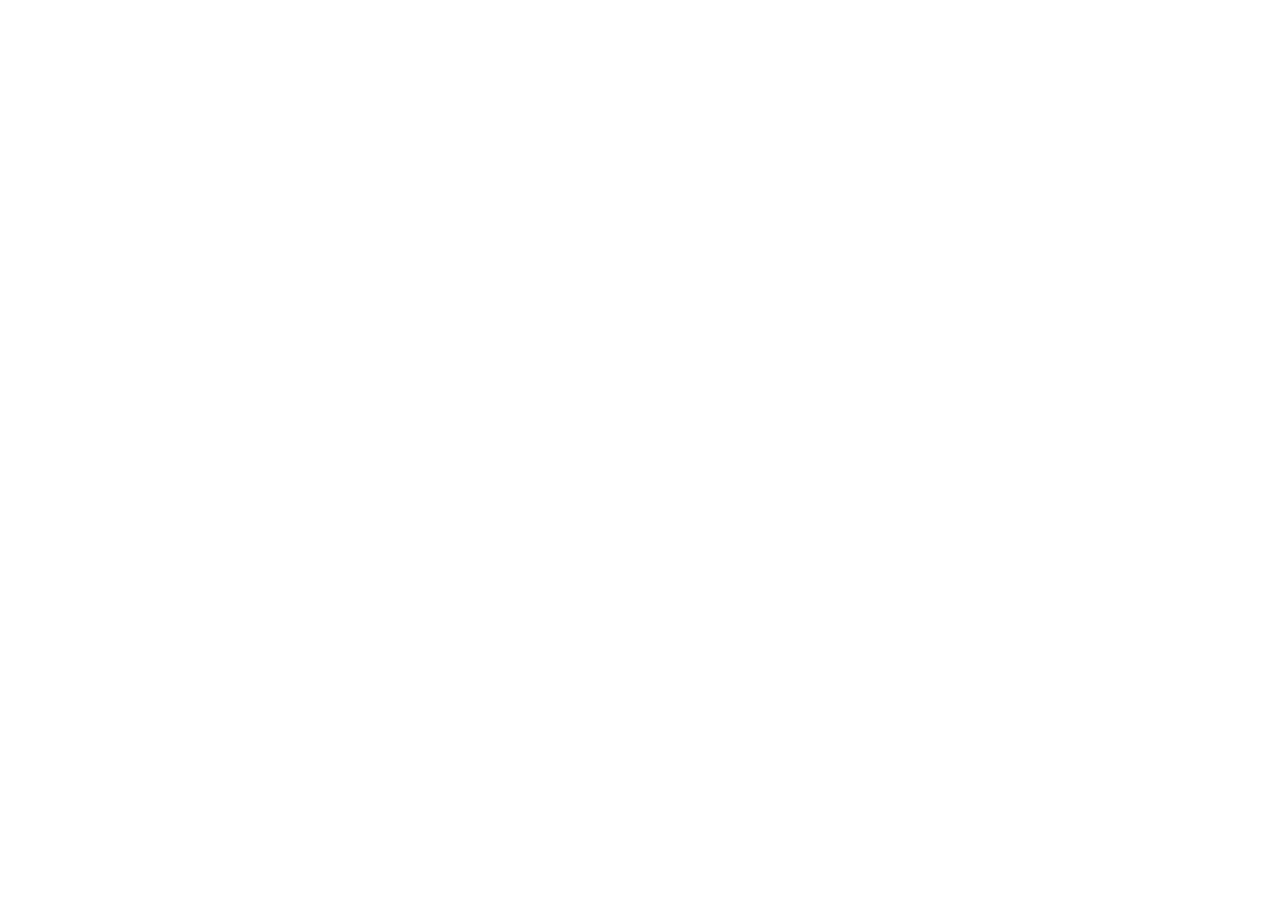
==== commit d921f973: "Actualiza la demo Co-Authored-By: Claude Opus 5.5 <noreply@anthropic.com>" ====
--- a/index.html
+++ b/index.html
@@ -5,8 +5,58 @@
     <meta name="viewport" content="width=device-width, initial-scale=1.0" />
     <title>RE Inmobiliaria S.A.S. · Inmuebles en venta y arriendo en Bogotá y alrededores</title>
     <meta name="description" content="Inmuebles en venta y arriendo en Bogotá, Mosquera, Santa Marta y municipios cercanos. Administración de arriendos con canon garantizado y asesoría en compra y venta." />
-    <script type="module" crossorigin src="./assets/index-C6ubczsK.js"></script>
-    <link rel="stylesheet" crossorigin href="./assets/index-BKQSIBcS.css">
+    <meta name="robots" content="noindex, nofollow" />
+    <meta name="theme-color" content="#000000" />
+
+    <!-- Íconos: pestaña, iPhone, Android y app instalada -->
+    <link rel="icon" type="image/png" sizes="32x32" href="/re-inmobiliaria-demo/favicon-32.png" />
+    <link rel="apple-touch-icon" sizes="180x180" href="/re-inmobiliaria-demo/apple-touch-icon.png" />
+    <link rel="manifest" href="/re-inmobiliaria-demo/manifest.webmanifest" />
+
+    <!-- Vista previa al compartir por WhatsApp, Facebook o LinkedIn -->
+    <meta property="og:type" content="website" />
+    <meta property="og:locale" content="es_CO" />
+    <meta property="og:site_name" content="RE Inmobiliaria S.A.S." />
+    <meta property="og:title" content="RE Inmobiliaria S.A.S. · Inmuebles en venta y arriendo en Bogotá" />
+    <meta property="og:description" content="Administración de arriendos con canon garantizado y asesoría en compra y venta en Bogotá y alrededores." />
+    <meta property="og:url" content="https://ronal1707.github.io/re-inmobiliaria-demo/" />
+    <meta property="og:image" content="https://ronal1707.github.io/re-inmobiliaria-demo/og-imagen.jpg" />
+    <meta property="og:image:width" content="1200" />
+    <meta property="og:image:height" content="630" />
+    <meta property="og:image:alt" content="RE Inmobiliaria: inmuebles en venta y arriendo en Bogotá" />
+    <meta name="twitter:card" content="summary_large_image" />
+
+    <!-- Datos de la empresa para Google (búsquedas locales y Maps) -->
+    <script type="application/ld+json">
+      {
+        "@context": "https://schema.org",
+        "@type": "RealEstateAgent",
+        "name": "RE Inmobiliaria S.A.S.",
+        "legalName": "RE Inmobiliaria S.A.S.",
+        "taxID": "900.265.535-0",
+        "url": "https://www.reinmobiliariasas.com",
+        "logo": "https://www.reinmobiliariasas.com/icon-512.png",
+        "image": "https://www.reinmobiliariasas.com/og-imagen.jpg",
+        "email": "info@reinmobiliariasas.com",
+        "telephone": "+576017275425",
+        "address": {
+          "@type": "PostalAddress",
+          "streetAddress": "Av Kr 50 # 8-31 sur",
+          "addressLocality": "Bogotá",
+          "addressRegion": "Bogotá D.C.",
+          "addressCountry": "CO"
+        },
+        "areaServed": ["Bogotá", "Mosquera", "Santa Marta"],
+        "contactPoint": {
+          "@type": "ContactPoint",
+          "telephone": "+573213770000",
+          "contactType": "customer service",
+          "availableLanguage": "Spanish"
+        }
+      }
+    </script>
+    <script type="module" crossorigin src="/re-inmobiliaria-demo/assets/index-C6Oa7UKI.js"></script>
+    <link rel="stylesheet" crossorigin href="/re-inmobiliaria-demo/assets/index-DNRqYZNh.css">
   </head>
   <body>
     <div id="root"></div>
